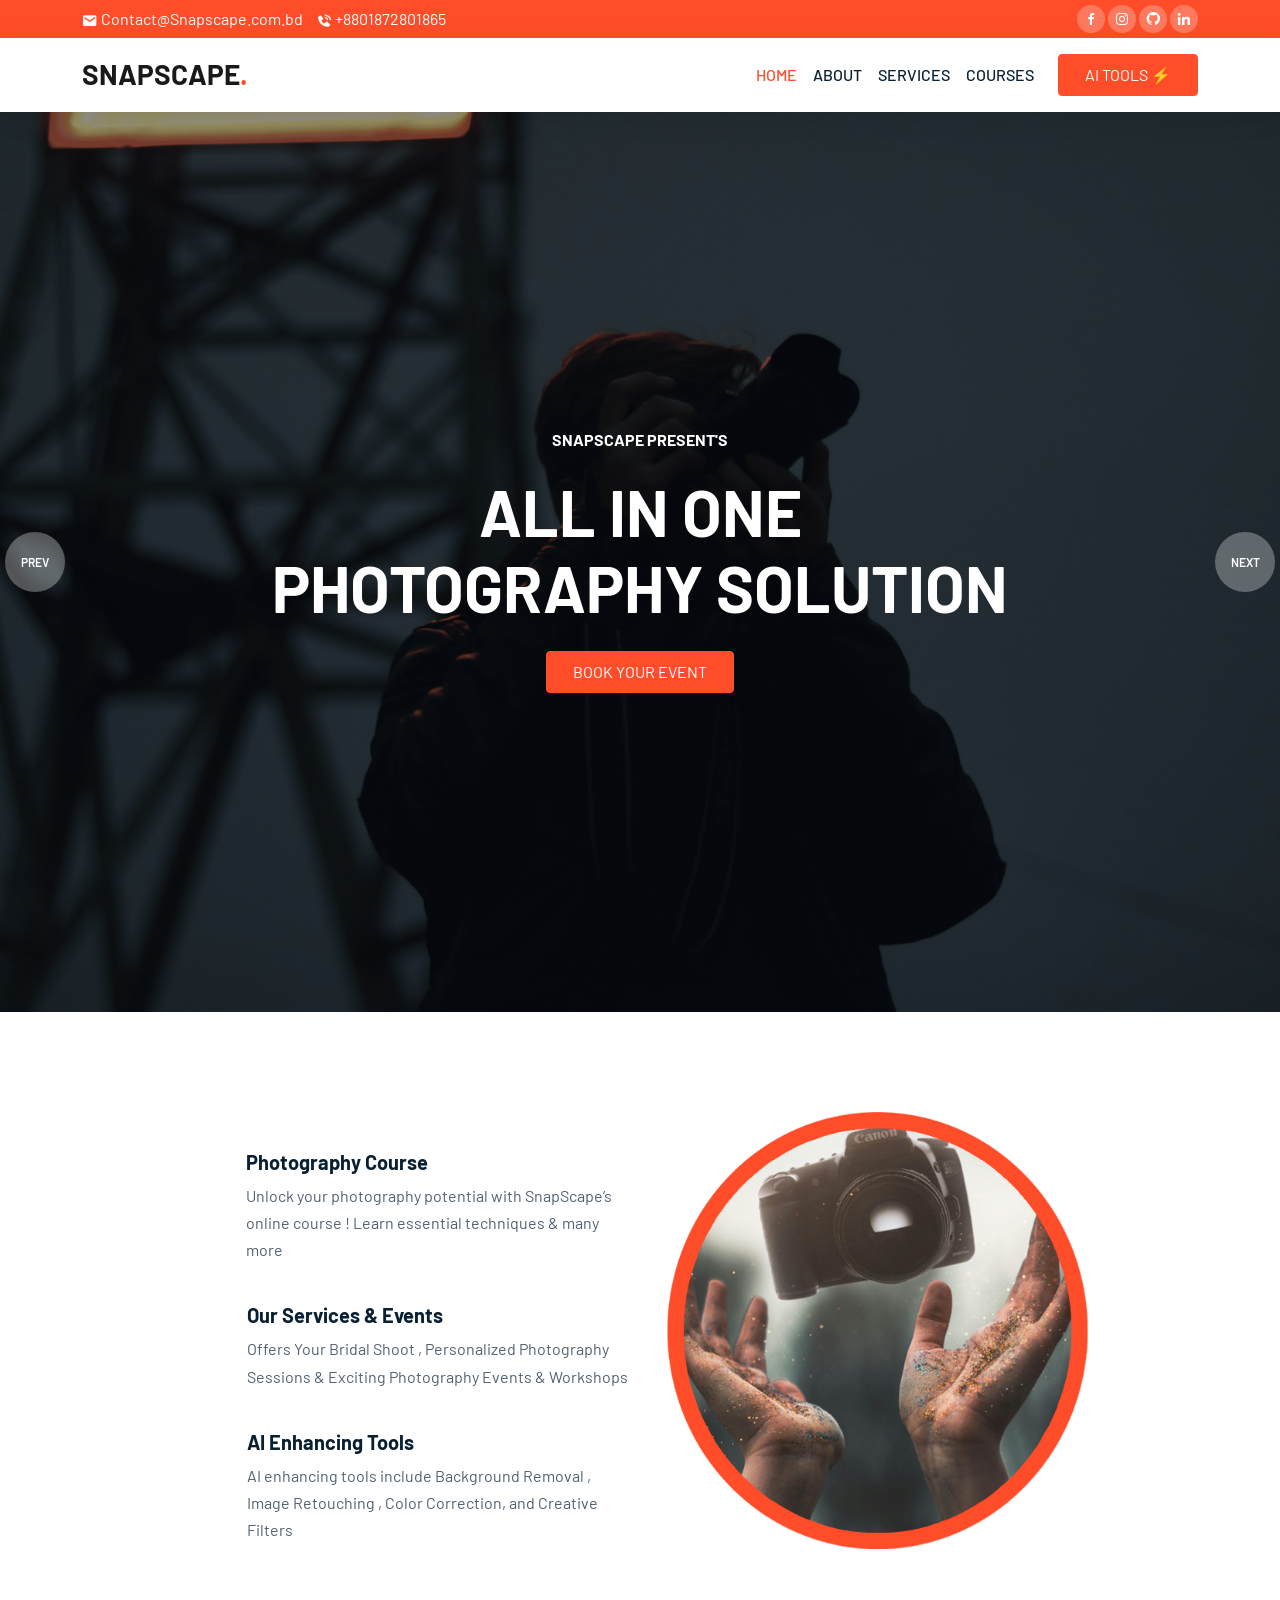
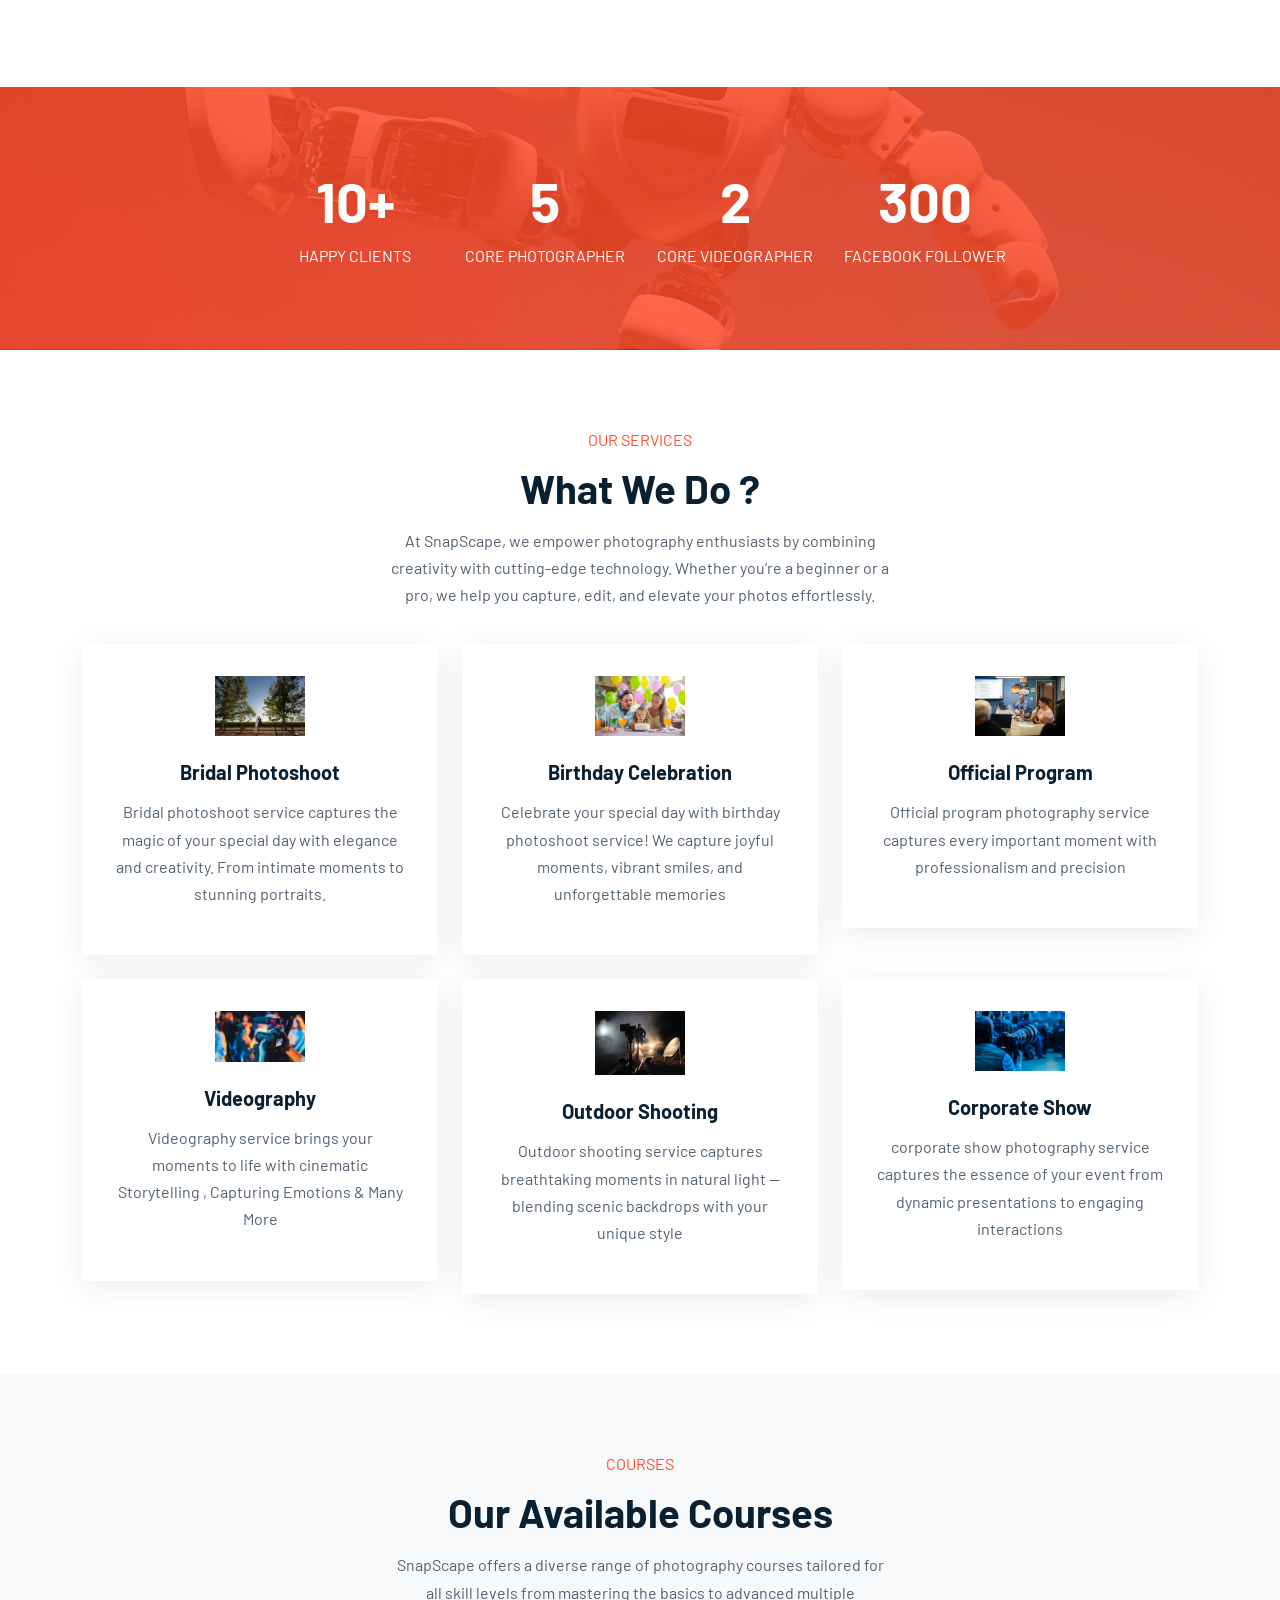
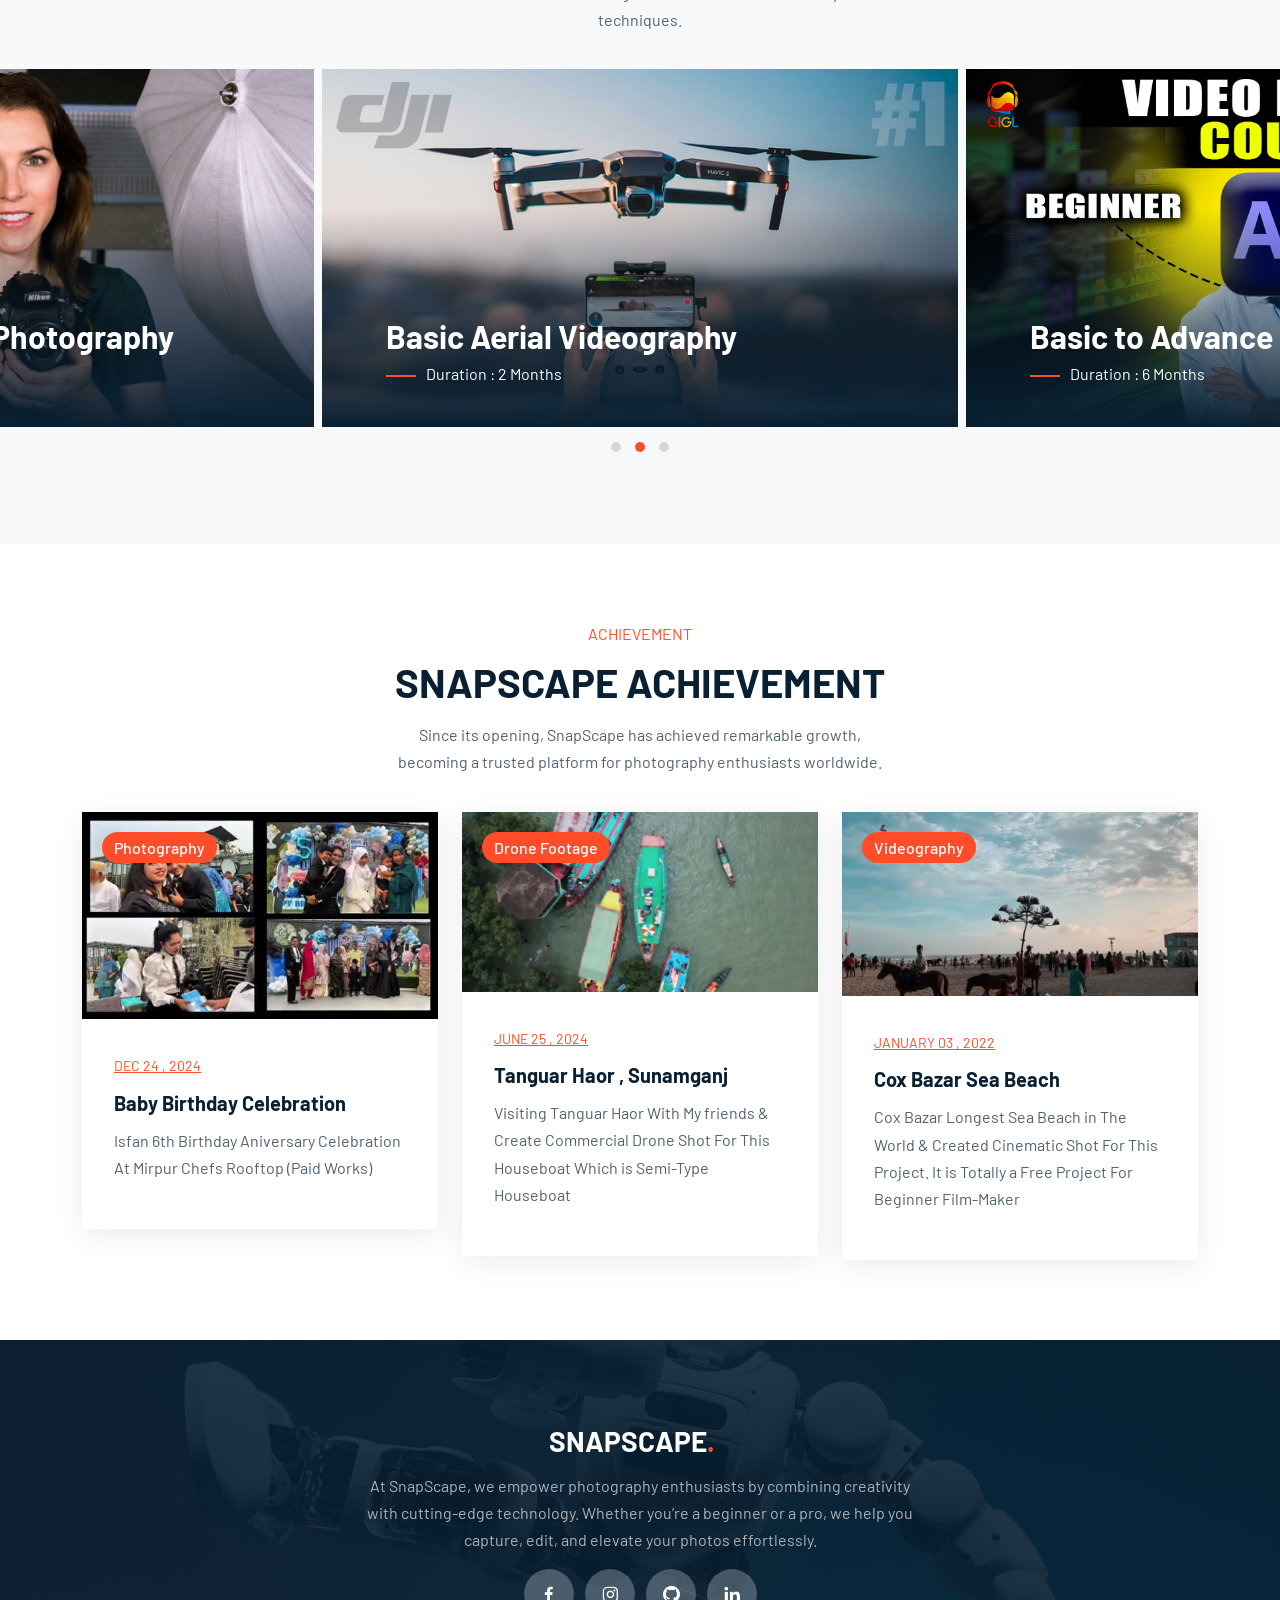
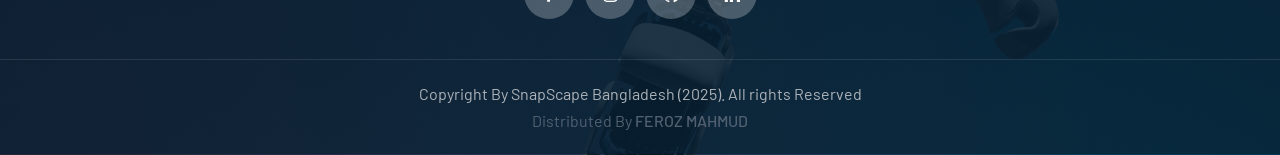
==== index.html @ dce0f497 "Add files via upload" ====
<!doctype html>
<html lang="en">

<head>
    <meta charset="utf-8">
    <meta name="viewport" content="width=device-width, initial-scale=1">
    <link rel="icon" type="image/x-icon" href="favicon.ico">

    <!-- Bootstrap & Other CSS -->
    <link rel="stylesheet" href="css/bootstrap.min.css">
    <link rel="stylesheet" href="css/owl.carousel.min.css">
    <link rel="stylesheet" href="css/owl.theme.default.min.css">
    <link href='https://unpkg.com/boxicons@2.1.1/css/boxicons.min.css' rel='stylesheet'>
    <link rel="stylesheet" href="css/style.css">

    <title>SnapScape : Snap Smarter </title>
</head>

<body data-bs-spy="scroll" data-bs-target=".navbar" data-bs-offset="70">


    <!-- FIRST NAVBAR -->
    <div class="top-nav" id="home">
        <div class="container">
            <div class="row justify-content-between">
                <div class="col-auto">
                    <p> <i class='bx bxs-envelope'></i> Contact@Snapscape.com.bd</p>
                    <p> <i class='bx bxs-phone-call'></i> +8801872801865 </p>
                </div>
                <div class="col-auto social-icons">
                    <a href="https://www.facebook.com/Feeerozzz"><i class='bx bxl-facebook'></i></a>
                    <a href="https://www.instagram.com/Feeerozzz"><i class='bx bxl-instagram'></i></a>
                    <a href="https://www.github.com/Feeerozzz"><i class='bx bxl-github'></i></a>
                    <a href="https://www.linkedin.com/Ferozmahmud36"><i class='bx bxl-linkedin'></i></a>
                </div>
            </div>
        </div>
    </div>

    <!-- 2ND NAVBAR -->
    <nav class="navbar navbar-expand-lg navbar-light bg-white sticky-top">
        <div class="container">
            <a class="navbar-brand" href="#">SNAPSCAPE<span class="dot">.</span></a>
            <button class="navbar-toggler" type="button" data-bs-toggle="collapse" data-bs-target="#navbarNav"
                aria-controls="navbarNav" aria-expanded="false" aria-label="Toggle navigation">
                <span class="navbar-toggler-icon"></span>
            </button>
            <div class="collapse navbar-collapse" id="navbarNav">
                <ul class="navbar-nav ms-auto">
                    <li class="nav-item">
                        <a class="nav-link" href="#home">HOME</a>
                    </li>
                    <li class="nav-item">
                        <a class="nav-link" href="#about">ABOUT</a>
                    </li>
                    <li class="nav-item">
                        <a class="nav-link" href="#services">SERVICES</a>
                    </li>
                    
                    <li class="nav-item">
                        <a class="nav-link" href="#portfolio"> COURSES </a>
                    </li>
                    
                    
                    
                </ul>
                <a href="pages/Ai.html" data-bs-toggle="#" data-bs-target="#"
                    class="btn btn-brand ms-lg-3">AI TOOLS ⚡ </a>
            </div>
        </div>
    </nav>

    <!-- BOOTSTRAP CAROUSEL SILIDER -->
    <div class="owl-carousel owl-theme hero-slider">
        <div class="slide slide1">
            <div class="container">
                <div class="row">
                    <div class="col-12 text-center text-white">
                        <h6 class="text-white text-uppercase">SNAPSCAPE PRESENT'S</h6>
                        <h1 class="display-3 my-4">ALL IN ONE <br /> PHOTOGRAPHY SOLUTION </h1>
                        <a href="pages/BookYourEvent.html" class="btn btn-brand">BOOK YOUR EVENT</a>
                        
                    </div>
                </div>
            </div>
        </div>
        <div class="slide slide2">
            <div class="container">
                <div class="row">
                    <div class="col-12 col-lg-10 offset-lg-1 text-white">
                        <h6 class="text-white text-uppercase">POWERED BY "AI" </h6>
                        <h1 class="display-3 my-4">AI BASED <br /> PHOTO RETOUCHING </h1>
                        <a href="#" class="btn btn-brand">EXPLORE AI TOOLS ⚡ </a>
                        
                    </div>
                </div>
            </div>
        </div>
    </div>

    <!-- ABOUT -->
    <section id="about">
        <div class="container">
            <div class="row justify-content-center">
                <div class="col-lg-5 py-5">
                    <div class="row">

                        <div class="col-12">
                            <div class="info-box">
                                <img src="img/icon4.png" alt="">
                                <div class="ms-4">
                                    <h5>Photography Course</h5>
                                    <p>Unlock your photography potential with SnapScape’s online course ! 
                                        Learn essential techniques & many more </p>
                                </div>
                            </div>
                        </div>
                        <div class="col-12 mt-4">
                            <div class="info-box">
                                <img src="img/icon6.png" alt="">
                                <div class="ms-4">
                                    <h5>Our Services & Events</h5>
                                    <p>Offers Your Bridal Shoot , Personalized Photography Sessions &
                                        Exciting Photography Events & Workshops </p>
                                </div>
                            </div>
                        </div>
                        <div class="col-12 mt-4">
                            <div class="info-box">
                                <img src="img/icon5.png" alt="">
                                <div class="ms-4">
                                    <h5>AI Enhancing Tools </h5>
                                    <p> AI enhancing tools include Background Removal , Image Retouching , Color Correction, 
                                        and Creative Filters </p>
                                </div>
                            </div>
                        </div>
                    </div>
                </div>
                <div class="col-lg-5">
                    <img src="img/about.png" alt="">
                </div>
            </div>
        </div>
    </section>

    <!-- ORANGE SLOT ACHIEVEMENT -->
    <section id="milestone">
        <div class="container">
            <div class="row text-center justify-content-center gy-4">
                <div class="col-lg-2 col-sm-6">
                    <h1 class="display-4">10+</h1>
                    <p class="mb-0">HAPPY CLIENTS</p>
                </div>
                <div class="col-lg-2 col-sm-6">
                    <h1 class="display-4">5</h1>
                    <p class="mb-0">CORE PHOTOGRAPHER</p>
                </div>
                <div class="col-lg-2 col-sm-6">
                    <h1 class="display-4">2</h1>
                    <p class="mb-0">CORE VIDEOGRAPHER</p>
                </div>
                <div class="col-lg-2 col-sm-6">
                    <h1 class="display-4">300</h1>
                    <p class="mb-0">FACEBOOK FOLLOWER</p>
                </div>
            </div>
        </div>
    </section>

<!-- SERVICE START -->
    <section id="services" class="text-center">
        <div class="container">
            <div class="row">
                <div class="col-12">
                    <div class="intro">
                        <h6>Our Services</h6>
                        <h1>What We Do ?</h1>
                        <p class="mx-auto">At SnapScape, we empower photography enthusiasts by combining creativity with cutting-edge technology. 
                            Whether you’re a beginner or a pro, we help you capture, edit, and elevate your photos effortlessly.</p>
                    </div>
                </div>
            </div>
            <div class="row g-4">
                <div class="col-lg-4 col-md-6">
                    <div class="service">
                        <img src="img/p1.jpg" alt="">
                        <h5>Bridal Photoshoot</h5>
                        <p>Bridal photoshoot service captures the magic of your special day with elegance and creativity. 
                            From intimate moments to stunning portraits.</p>
                    </div>
                </div>
                <div class="col-lg-4 col-md-6">
                    <div class="service">
                        <img src="img/p2.jpg" alt="">
                        <h5>Birthday Celebration</h5>
                        <p>Celebrate your special day with birthday photoshoot service! We capture joyful moments, vibrant smiles, and unforgettable memories</p>
                    </div>
                </div>
                <div class="col-lg-4 col-md-6">
                    <div class="service">
                        <img src="img/p3.jpg" alt="">
                        <h5>Official Program</h5>
                        <p>Official program photography service captures every important moment with professionalism and precision</p>
                    </div>
                </div>
                <div class="col-lg-4 col-md-6">
                    <div class="service">
                        <img src="img/p4.jpg" alt="">
                        <h5>Videography</h5>
                        <p>Videography service brings your moments to life with cinematic Storytelling , Capturing Emotions & Many More</p>
                    </div>
                </div>
                <div class="col-lg-4 col-md-6">
                    <div class="service">
                        <img src="img/p5.jpg" alt="">
                        <h5>Outdoor Shooting</h5>
                        <p> Outdoor shooting service captures breathtaking moments in natural light — blending scenic backdrops with your unique style</p>
                    </div>
                </div>
                <div class="col-lg-4 col-md-6">
                    <div class="service">
                        <img src="img/p6.jpg" alt="">
                        <h5>Corporate Show</h5>
                        <p>corporate show photography service captures the essence of your event 
                            from dynamic presentations to engaging interactions</p>
                    </div>
                </div>
            </div>
        </div>
    </section>
<!-- SERVICE END -->

<!-- COURSES START -->
 
    <section class="bg-light" id="portfolio">
        <div class="container">
            <div class="row">
                <div class="col-12">
                    <div class="intro">
                        <h6>COURSES</h6>
                        <h1> Our Available Courses </h1>
                        <p class="mx-auto"> SnapScape offers a diverse range of photography courses 
                            tailored for all skill levels from mastering the basics to advanced multiple techniques.
                            </p>
                    </div>
                </div>
            </div>
        </div>
        <div id="projects-slider" class="owl-theme owl-carousel">
            <div class="project">
                <div class="overlay"></div>
                <img src="img/project1.jpg" alt="">
                <div class="content">
                    <h2>Basic to Advance Photography</h2>
                    <h6>Duration : 3 Months</h6>
                </div>
            </div>
            <div class="project">
                <div class="overlay"></div>
                <img src="img/project2.jpg" alt="">
                <div class="content">
                    <h2>Basic Aerial Videography</h2>
                    <h6>Duration : 2 Months </h6>
                </div>
            </div>
            <div class="project">
                <div class="overlay"></div>
                <img src="img/project3.jpg" alt="">
                <div class="content">
                    <h2>Basic to Advance Video Editing</h2>
                    <h6>Duration : 6 Months</h6>
                </div>
            </div>
            
    </section>

  
           
<!-- BLOG START (OPT) -->
    <section id="blog">
        <div class="container">
            <div class="row">
                <div class="col-12">
                    <div class="intro">
                        <h6>Achievement</h6>
                        <h1>SNAPSCAPE ACHIEVEMENT</h1>
                        <p class="mx-auto">Since its opening, SnapScape has achieved remarkable growth, 
                            becoming a trusted platform for photography enthusiasts worldwide. 
                            </p>
                    </div>
                </div>
            </div>

            <div class="row">
                <div class="col-md-4">
                    <article class="blog-post">
                        <img src="img/Ac1.jpg" alt="">
                        <a href="#" class="tag">Photography</a>
                        <div class="content">
                            <small>Dec 24 , 2024</small>
                            <h5>Baby Birthday Celebration</h5>
                            <p>Isfan 6th Birthday Aniversary Celebration
                                At Mirpur Chefs Rooftop (Paid Works)
                            </p>
                        </div>
                    </article>
                </div>

                <div class="col-md-4">
                    <article class="blog-post">
                        <img src="img/Ac2.jpg" alt="">
                        <a href="#" class="tag">Drone Footage</a>
                        <div class="content">
                            <small>June 25 , 2024</small>
                            <h5>Tanguar Haor , Sunamganj </h5>
                            <p>Visiting Tanguar Haor With My friends &
                                Create Commercial Drone Shot For This Houseboat Which is 
                                Semi-Type Houseboat
                            </p>
                        </div>
                    </article>
                </div>
                <div class="col-md-4">
                    <article class="blog-post">
                        <img src="img/Ac3.jpg" alt="">
                        <a href="#" class="tag">Videography</a>
                        <div class="content">
                            <small>January 03 , 2022</small>
                            <h5>Cox Bazar Sea Beach</h5>
                            <p> Cox Bazar Longest Sea Beach in The World &
                                Created Cinematic Shot For This Project.
                            It is Totally a Free Project For Beginner Film-Maker </p>
                        </div>
                    </article>
                </div>
            </div>
        </div>
    </section>

    <!-- ACHIEVEMENT END -->

    <!-- FOOTER START -->

    <footer>
        <div class="footer-top text-center">
            <div class="container">
                <div class="row justify-content-center">
                    <div class="col-lg-6 text-center">
                        <h4 class="navbar-brand">SNAPSCAPE<span class="dot">.</span></h4>
                        <p>At SnapScape, we empower photography enthusiasts by combining creativity with cutting-edge technology. 
                            Whether you’re a beginner or a pro, we help you capture, edit, and elevate your photos effortlessly.</p>
                        <div class="col-auto social-icons">
                    <a href="https://www.facebook.com/Feeerozzz"><i class='bx bxl-facebook'></i></a>
                    <a href="https://www.instagram.com/Feeerozzz"><i class='bx bxl-instagram'></i></a>
                    <a href="https://www.github.com/Feeerozzz"><i class='bx bxl-github'></i></a>
                    <a href="https://www.linkedin.com/Ferozmahmud36"><i class='bx bxl-linkedin'></i></a>
                        </div>
                        
                    </div>
                </div>
            </div>
        </div>
        <div class="footer-bottom text-center">
            <p class="mb-0">Copyright By SnapScape Bangladesh (2025). All rights Reserved</p> 
            Distributed By <a
                hrefs="#">FEROZ MAHMUD</a>
        </div>
    </footer>


    




<!-- JAVASCRIPT LINKERS -->



    <script src="js/jquery.min.js"></script>
    <script src="js/bootstrap.bundle.min.js"></script>
    <script src="js/owl.carousel.min.js"></script>
    <script src="js/app.js"></script>
</body>

</html>
---- css/style.css ----
@import url('https://fonts.googleapis.com/css2?family=Barlow:wght@400;500;600;700&display=swap');

:root {
    --brand: #ff4d29;
    --dark: #092032;
    --body: #516171;
    --border: rgba(0,0,0,0.08);
    --shadow: 0px 6px 30px rgba(0, 0, 0, 0.08);
    
}

body {
    font-family: "Barlow", sans-serif;
    color: var(--body);
    line-height: 1.7;
}

h1,h2,h3,h4,h5,h6,
.display-1,.display-2,.display-3,.display-4 {
    font-weight: 700;
    color: var(--dark);
}

.bg-cover {
    background-size: cover;
    background-position: center;
    background-repeat: no-repeat;
}

img {
    width: 100%;
}

a {
    color: var(--dark);
    transition: all 0.4s ease;
    font-weight: 500;
}

a:hover {
    color: var(--brand);
}

section {
    padding-top: 80px;
    padding-bottom: 80px;
}

.text-brand {
    color: var(--brand) !important;
}


.hero-slider .owl-prev,
.hero-slider .owl-next{
    background-color: rgba(255, 255, 255, 0.3) !important;
    width: 60px !important;
    height: 60px !important;
    display: block;
    display: grid;
    place-items: center;
    color: #fff !important;
    border-radius: 100px;
    line-height: 0;
    border-radius: 100px !important;
    position: absolute;
    top: 50%;
    font-weight: 600 !important;
    font-size: 12px !important;
    transition: all 0.4s ease;
    margin-top: -30px !important;
}

.owl-prev {
    left: 0;
}
.owl-next {
    right: 0;
}

.hero-slider .owl-prev:hover,
.hero-slider .owl-next:hover {
    background-color: var(--brand) !important; 
}

.owl-dot.active span{
    background-color: var(--brand) !important;
}


 /* slide */
 .slide {
     min-height: 100vh;
     display: flex;
     align-items: center;
     justify-content: center;
     position: relative;
}

.slide1 {
    background: linear-gradient(rgba(0, 0, 0, 0.4), rgba(0, 0, 0, 0.4)), url(../img/bg_banner2.jpg);
    background-size: cover;
    background-position: center;
    background-repeat: no-repeat;
}

.slide2 {
    background: linear-gradient(rgba(0, 0, 0, 0.4), rgba(0, 0, 0, 0.4)), url(../img/bg_banner1.jpg);
    background-size: cover;
    background-position: center;
    background-repeat: no-repeat;
}

.slide .display-3 {
    text-transform: uppercase;
    color: #fff;
}

/* navbar */
.top-nav {
    background-color: var(--brand);
    color: #fff;
    padding-top: 5px;
    padding-bottom: 5px;
}

.top-nav p {
    display: inline-block;
    margin-bottom: 0;
    margin-right: 10px;
}

.top-nav span,
.top-nav i {
    vertical-align: middle;
}

.navbar {
    box-shadow: var(--shadow);
}

.social-icons a {
    width: 28px;
    height: 28px;
    display: inline-flex;
    color: #fff;
    background-color: rgba(255, 255, 255, 0.25);
    text-decoration: none;
    align-items: center;
    justify-content: center;
    border-radius: 100px;
}

.social-icons a:hover {
    background-color: #fff;
    color: var(--brand);
}
.conditions-section{
    margin: 20px 0;
}
.conditions-section a{
   color: #fff;
   margin: 0 10px;
}

.navbar .navbar-nav .nav-link {
    color: var(--dark);
}

.navbar .navbar-nav .nav-link:hover {
    color: var(--brand);
}

.navbar .navbar-nav .nav-link.active {
    color: var(--brand);
}

.navbar-brand {
    font-size: 28px;
    font-weight: 700;
}

.navbar-brand .dot {
    color: var(--brand);
}

.btn {
    padding: 8px 26px;
}

.btn-brand {
    border-color: var(--brand);
    background-color: var(--brand);
    color: #fff;
}

.btn-brand:hover {
    background-color: #d64022;
    border-color: #d64022;
    color: #fff;
}

.intro {margin-bottom: 36px;
text-align: center;}

.intro p {
    max-width: 500px;
}
.intro h6{
    color: var(--brand);
    font-weight: 400;
    text-transform: uppercase;
}

.intro h1 {
    margin-top: 15px;
    margin-bottom: 15px;
}

.info-box {
    align-items: center;
    display: flex;
}

.info-box img {
    width: 90px;
}


#milestone {
    background: linear-gradient(rgba(255, 77, 41, 0.85), rgba(255, 77, 41, 0.85)), url(../img/bg_banner1.jpg);
    background-size: cover;
    background-position: center;
    background-repeat: no-repeat;
}

#milestone h1,
#milestone p {
    color: #fff;
}

.service {
    padding: 32px;
    background-color: #fff;
    box-shadow: var(--shadow);
}

.service h5 {
    margin-top: 24px;
    margin-bottom: 14px;
}

.service img {
    width: 90px;
}


.project {
    position: relative;
    overflow: hidden;
    z-index: 2;
}

.project h6 {
    font-weight: 400;
}

.project h6::before {
    content: "";
    height: 2px;
    width: 30px;
    display: inline-block;
    background: var(--brand);
    vertical-align: middle;
    margin-right: 10px;
}


.project .overlay {
    width: 100%;
    height: 220px;
    position: absolute;
    bottom: 0;
    left: 0;
    background: linear-gradient(180deg, rgba(255, 76, 41, 0) 0%, var(--dark) 100%);
}

.project .content {
    position: absolute;
    left: 10%;
    bottom: 10%
}

.project h2,
.project h6 {
    color: #fff;
}

.team-member {
    text-align: center;
}

.team-member .image{
    position: relative;
    z-index: 2;
    overflow: hidden;
}

.team-member .overlay {
    width: 100%;
    height: 100%;
    position: absolute;
    left: 0;
    top: -10%;
    background-color: rgba(255, 77, 41, 0.7);
    opacity: 0;
    transition: all 0.4s ease;
}

.team-member h5 {
    margin-top: 16px;
    margin-bottom: 4px;
}

.team-member .social-icons {
    position: absolute;
    top: 60%;
    left: 50%;
    transform: translate(-50%, -50%);
    z-index: 2;
    opacity: 0;
    transition: all 0.4s ease;
}

.team-member .social-icons a {
    width: 40px;
    height: 40px;
}

.team-member:hover .social-icons {
    top: 50%;
    opacity: 1;
}

.team-member:hover .overlay {
    top: 0%;
    opacity: 1;
}

#reviews {

    background: linear-gradient(-90deg, rgba(8, 32, 50, 0.8), rgba(8, 32, 50, 0.8)), url(../img/bg_banner1.jpg), #082032;;
    background-size: cover;
    background-position: center;
    background-repeat: no-repeat;
}

.review {
    text-align: center;
    z-index: 2;
    position: relative;
    margin: 15px;
    max-width: 768px;
    margin: auto;
}

.review .bxs-quote-alt-left {
    font-size: 120px;
    position: absolute;
    opacity: 0.1;
    left: 50%;
    top: 50%;
    transform: translate(-50%, -50%);
    color: #fff;
}

.review img {
    width: 80px !important;
    height: 80px;
    border-radius: 100px;
    margin: auto;
}

.review h5 {
    margin-top: 16px;
    margin-bottom: 4px;
    color: #fff;
}

.review h3 {
    margin-top: 26px;
    margin-bottom: 26px;
    font-size: 22px;
    color: #fff;
    font-weight: 400;
    line-height: 1.7;
}

.review small {
    color: var(--brand);
}

.review .stars {
    color: var(--brand);
}

.blog-post {
    position: relative;
    background-color: #fff;
    box-shadow: var(--shadow);
}

.blog-post .content {
    padding: 32px;
}

.blog-post a {
    position: absolute;
    top: 20px;
    left: 20px;
    background-color: var(--brand);
    padding: 2px 12px;
    border-radius: 100px;
    text-decoration: none;
    color: #fff;
}

.blog-post h5 {
    margin-top: 12px;
    margin-bottom: 12px;
}

.blog-post small {
    text-transform: uppercase;
    color: var(--brand);
    text-decoration: underline;
}

footer {
    background: linear-gradient(0deg, rgba(8, 32, 50, 0.9), rgba(8, 32, 50, 0.9)), url(../img/bg_banner1.jpg), #082032;;
    background-size: cover;
    background-position: center;
    background-repeat: no-repeat;
}

footer .footer-top {
    padding-top: 80px;
    padding-bottom: 40px;
}

.footer-bottom {
    border-top: 1px solid rgba(255, 255, 255, 0.1);
    padding-bottom: 20px;
    padding-top: 20px;
}

footer .navbar-brand {
    color: #fff;
}

footer p {
    color: #ADB3B9;
}

footer .social-icons a {
    width: 50px;
    height: 50px;
    font-size: 20px;
    margin-left: 4px;
    margin-right: 4px;
}

.loader {
    min-height: 100vh;
    display: flex;
    align-items: center;
    justify-content: center;
    background-color: red;
    z-index: 99999;
    position: fixed;
    left: 0;
    right: 0;
}


input.form-control {
    border-color: transparent;
    height: 44px;
}

.form-control {
    background-color: rgba(0, 0, 0, 0.04);
    border-color: rgba(0, 0, 0, 0.04);;
}

.form-control:focus {
    box-shadow: none;
    border-color: var(--brand);
}
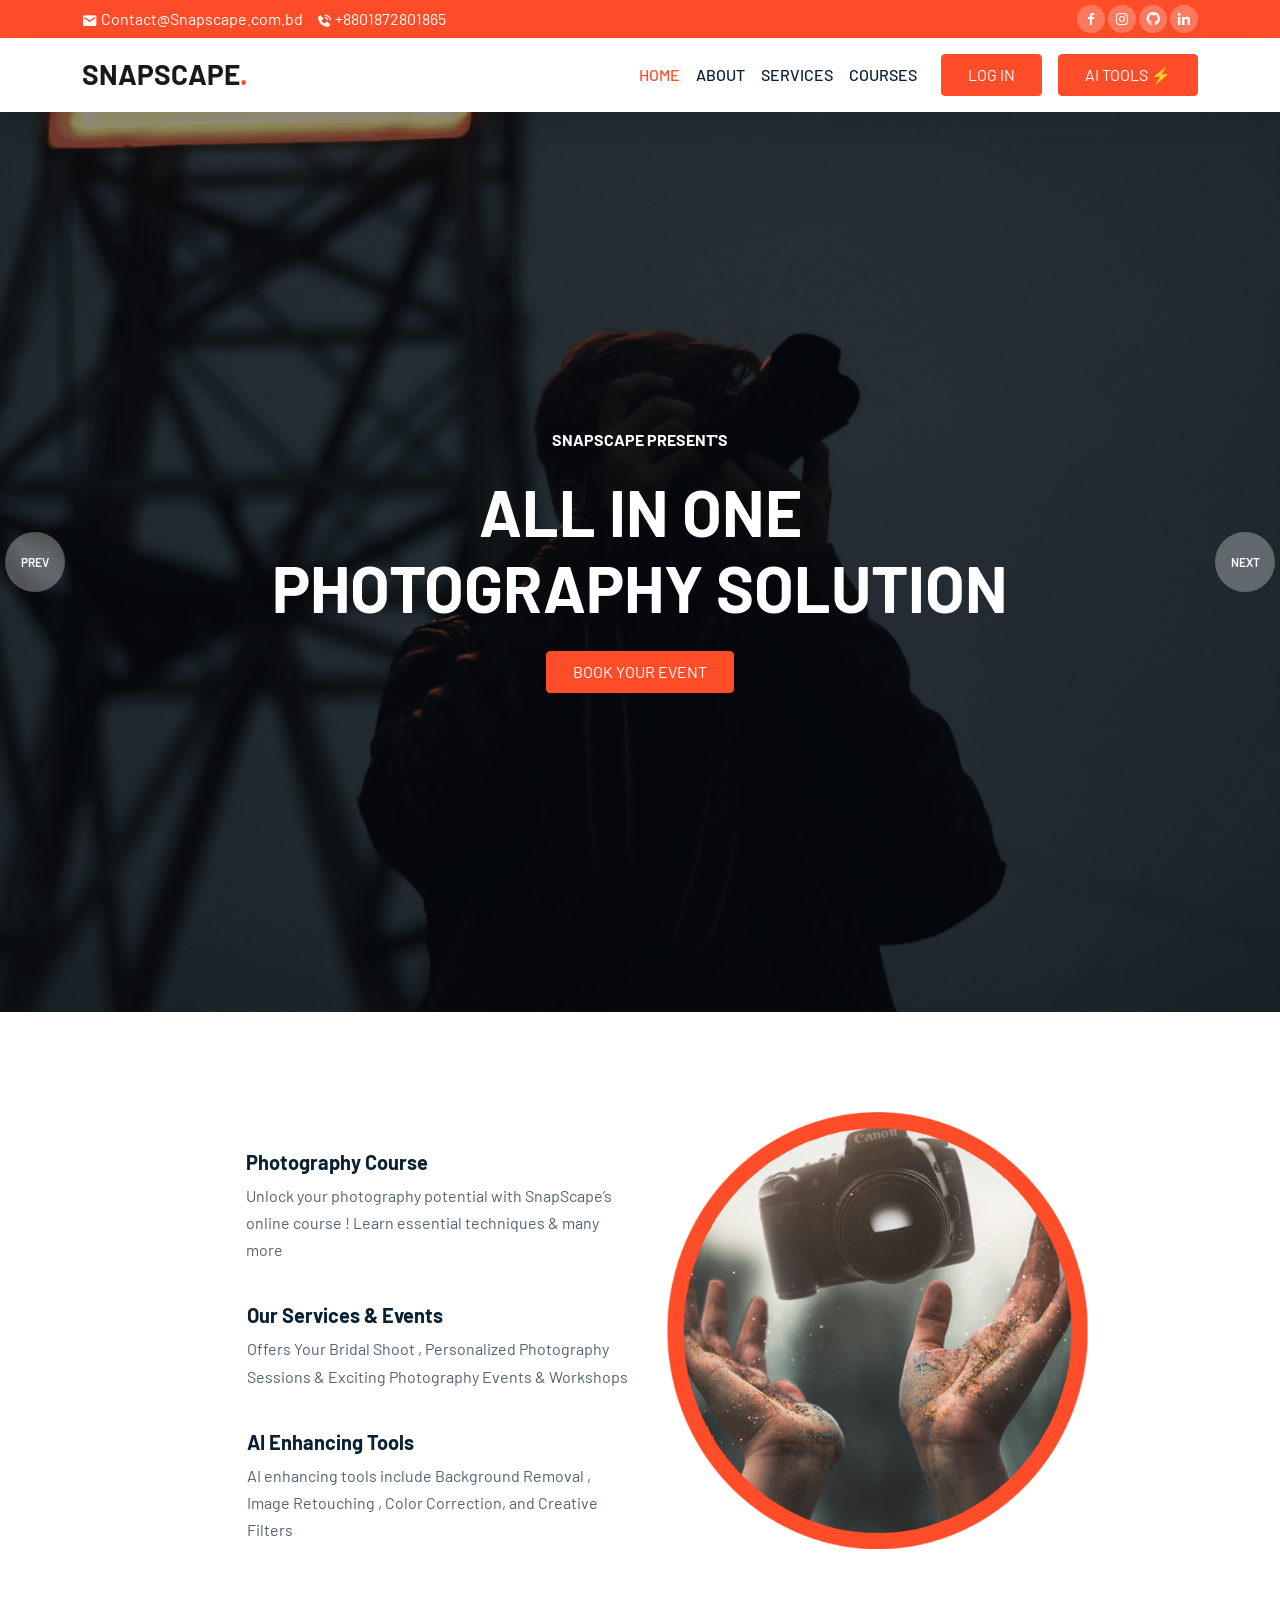
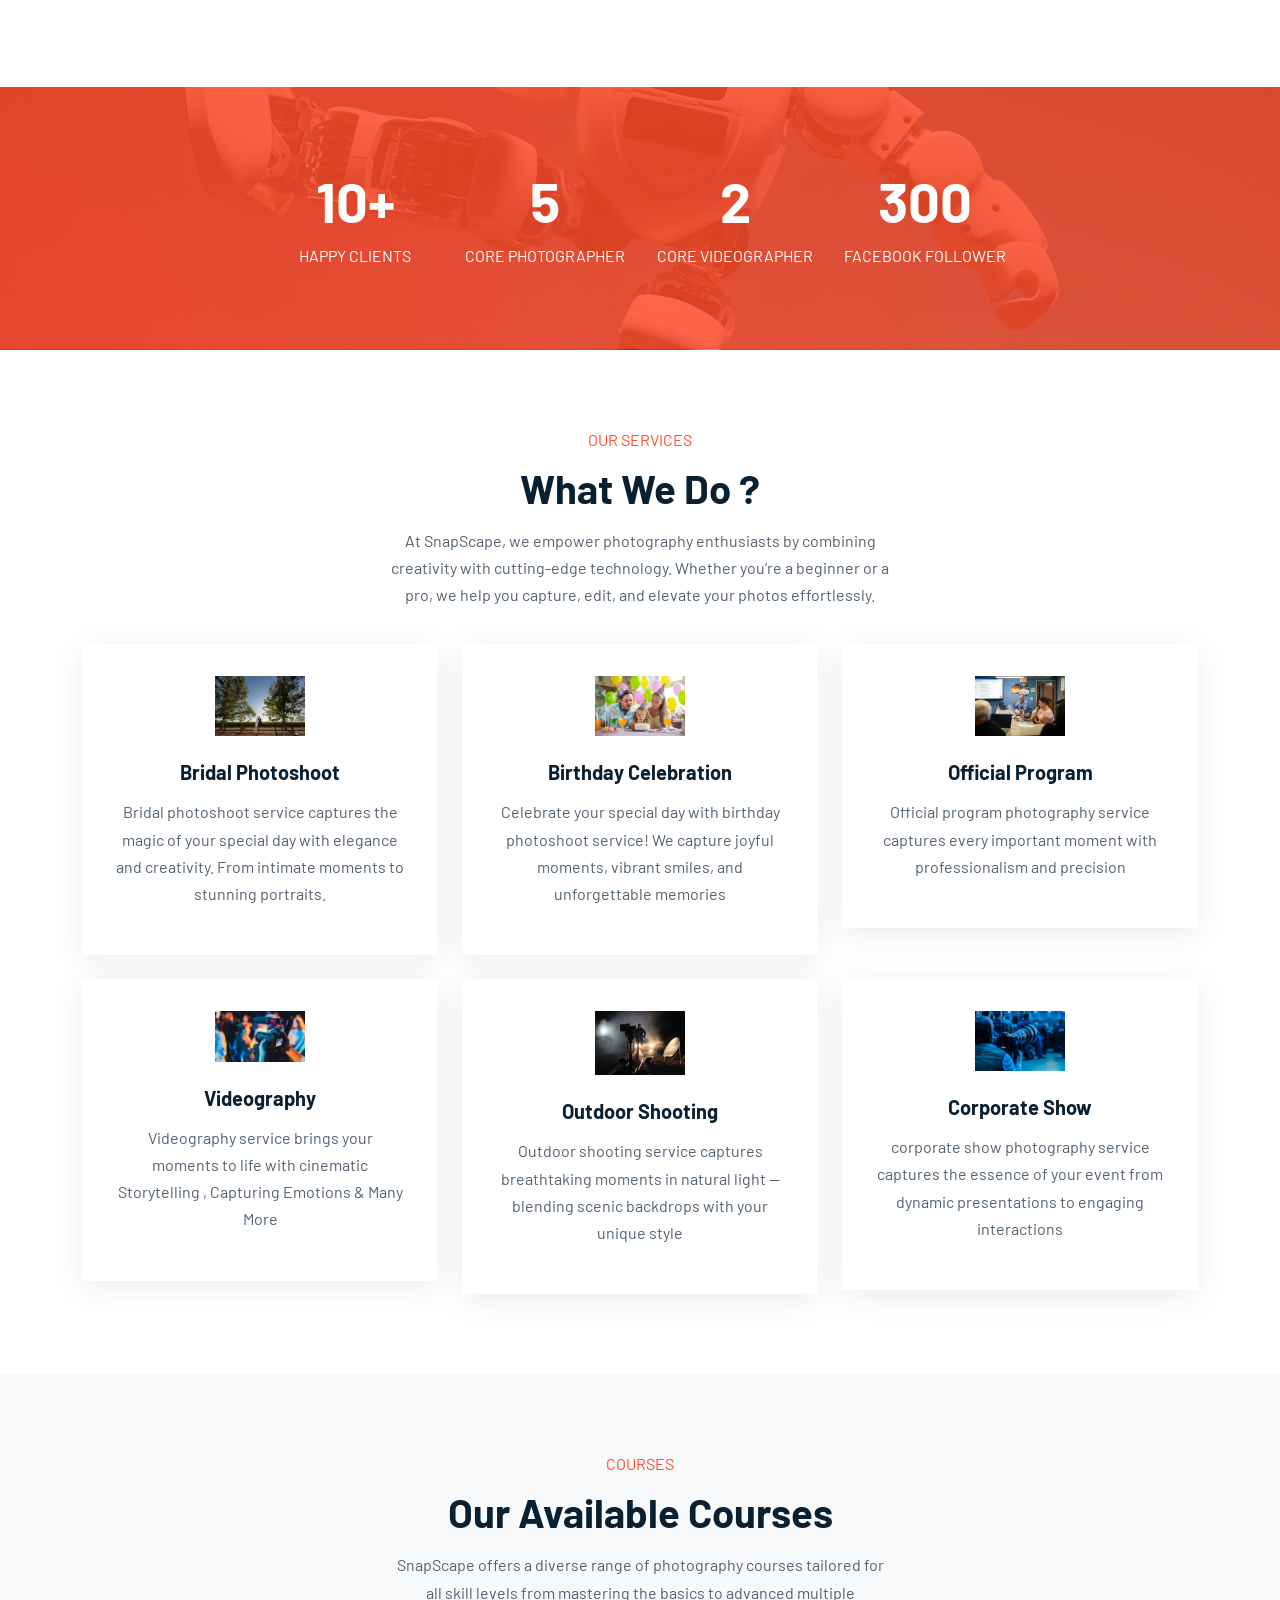
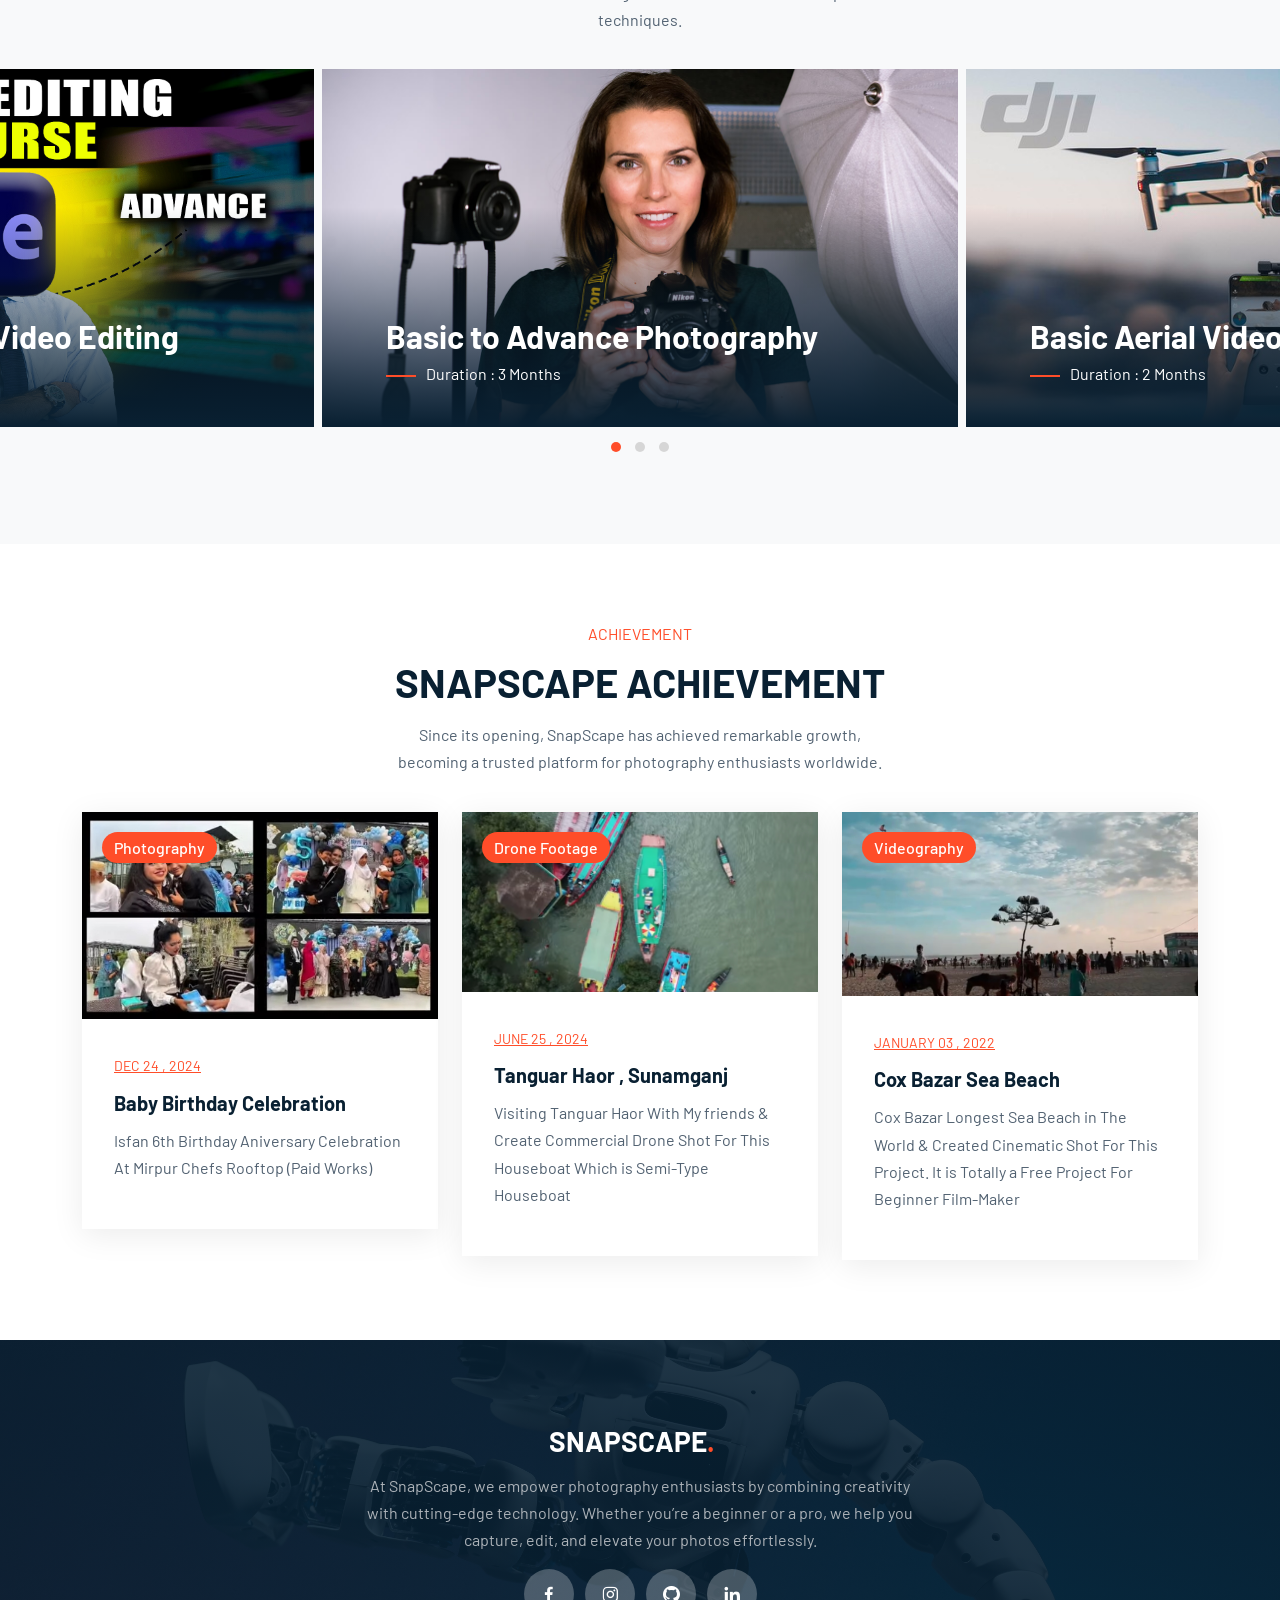
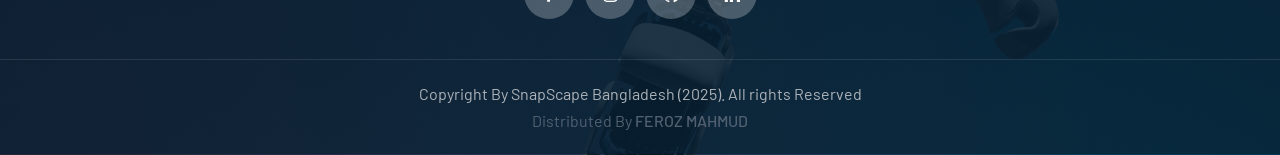
==== commit 5e5fde64: "Add files via upload" ====
--- a/index.html
+++ b/index.html
@@ -64,6 +64,10 @@
                     
                     
                 </ul>
+
+                <a href="pages/login.html" data-bs-toggle="#" data-bs-target="#"
+                    class="btn btn-brand ms-lg-3"> LOG IN </a>
+
                 <a href="pages/Ai.html" data-bs-toggle="#" data-bs-target="#"
                     class="btn btn-brand ms-lg-3">AI TOOLS ⚡ </a>
             </div>
